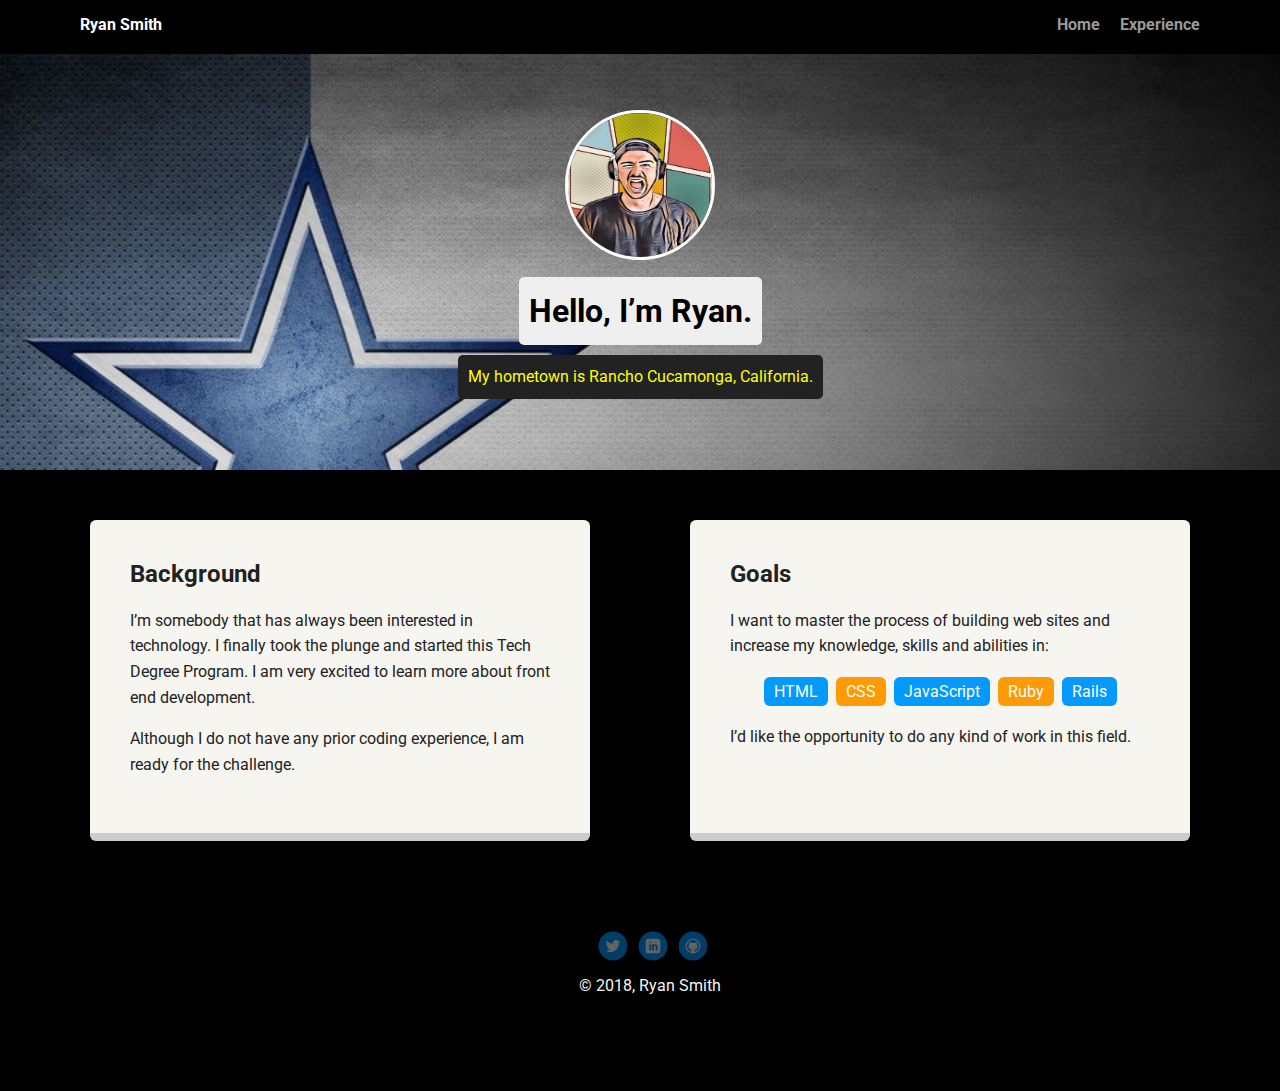
==== Project_1/index.html @ 25c365a3 "Rename folder" ====
<!doctype html>
<html lang="en">
<head>
  <meta charset="utf-8">
  <title>Ryan Smith's Profile</title>
  <meta name="viewport" content="width=device-width, initial-scale=1.0">
  <link rel="stylesheet" href="styles.css">
  <link href="https://fonts.googleapis.com/css?family=Muli%7CRoboto:400,300,500,700,900" rel="stylesheet"></head>
  <body>

    <div class="main-nav">
        <ul class="nav">
          <li class="name">Ryan Smith</li>
          <li><a href="#">Home</a></li>
          <li><a href="#">Experience</a></li>

        </ul>
    </div>

    <header>
      <img src="images/rsz_twitchpic.jpg" alt="Drawing of Ryan Smith" class="profile-image">
      <h1 class="tag name">Hello, I’m Ryan.</h1>
      <p class="tag location">My hometown is Rancho Cucamonga, California.</p>
    </header>

    <main class="flex">
      <div class="card">
        <h2>Background</h2>
        <p>I’m somebody that has always been interested in technology. I finally took the plunge and started this Tech Degree Program. I am very excited to learn more about front end development.</p>
        <p>Although I do not have any prior coding experience, I am ready for the challenge.</p>
      </div>

      <div class="card">
        <h2>Goals</h2>
        <p>I want to master the process of building web sites and increase my knowledge, skills and abilities in:</p>
        <ul class="skills">
          <li>HTML</li>
          <li>CSS</li>
          <li>JavaScript</li>
          <li>Ruby</li>
          <li>Rails</li>
        </ul>
        <p>I’d like the opportunity to do any kind of work in this field.</p>
      </div>

    </main>
    <footer>
      <ul>
        <li><a href="https://twitter.com/rysmith31" class="social twitter">Twitter</a></li>
        <li><a href="#" class="social linkedin">LinkedIn</a></li>
        <li><a href="https://github.com/rysmith31" class="social github">Github</a></li>
      </ul>
      <p class="copyright">&copy; 2018, Ryan Smith</p>
    </footer>
  </body>
  </html>
---- Project_1/styles.css ----
/* Global Layout Set-up */
* {
  box-sizing: border-box;
}

body {
  margin: 0;
  padding: 0;
  text-align: center;
  font-family: 'Roboto', sans-serif;
  color: #222;
  background: #000000;
}
/* Link Styles */

a {
  text-decoration: none;
  color: #999;
}
a:hover {
  color: #6633ff;
}

/* Section Styles */

.main-nav {
  width: 100%;
  background: black;
  min-height: 30px;
  padding: 10px;
  position: fixed;
  text-align: center;
}
.nav {
  display: flex;
  justify-content: space-around;
  font-weight: 700;
  list-style-type: none;
  margin: 0 auto;
  padding: 0;
}

.nav .name {
    display: block;
    margin-right: auto;
    color: white;
}
.nav li {
  padding: 5px 10px 10px 10px;
}
.nav a {
  transition: all .5s;
}
.nav a:hover {
  color: white
}

header {
  text-align: center;
  background: url('images/rsz_cowboy_background.jpg') no-repeat top center ;
  background-size: cover;
  overflow: hidden;
  padding-top: 60px;
}
header {
  line-height: 1.5;
}
header .profile-image {
  margin-top: 50px;
  width: 150px;
  height: 150px;
  border-radius: 50%;
  border: 3px solid white;
  transition: all .5s;
}
header .profile-image:hover {
  transform: scale(2.8) rotate(360deg);
}
.tag {
  background-color: #efefef;
  color: black;
  padding: 10px;
  border-radius: 5px;
  display: table;
  margin: 10px auto;
}
.location {
  background-color: #222;
  color: yellow;
}
.card {
  margin: 30px;
  padding: 20px 40px 40px;
  max-width: 500px;
  text-align: left;
  background: #f7f5f0;
  border-bottom: 8px solid #ccc;
  border-radius: 6px;
  transition: all .5s;
}
.card:hover {
  border-color: #181DAC;
}

ul.skills {
  padding: 0;
  text-align: center;
}

.skills li {
  border-radius: 6px;
  display: inline-block;
  background: #ff9904;
  color: white;
  padding: 5px 10px;
  margin: 2px;
}

.skills li:nth-child(odd) {
  background: #0399ff;
}

footer {
  width: 100%;
  min-height: 30px;
  padding: 20px 0 40px 20px;
}

footer .copyright {
  top: -8px;
  font-size: .75em;
}

footer ul {
  list-style-type: none;
  margin: 0;
  padding: 0;
}

footer ul li {
  display: inline-block;
}

a.social {
  display: inline-block;
  text-indent: -9999px;
  margin-left: 5px;
  width: 30px;
  height: 30px;
  background-size: 30px 30px;
  opacity: .4;
  transition: all .5s;
}
a.twitter {
  background-image: url(images/twitter.svg);
}
a.linkedin {
  background-image: url(images/linkedin.svg);
}
a.github {
  background-image: url(images/github.svg);
}
a.social:hover {
  opacity: 1;
}
.clearfix {
  clear: both;
}

/* Styles for larger screens */
@media screen and (min-width: 720px) {

  .flex {
      display: -ms-flexbox;      /* TWEENER - IE 10 */
      display: flex;
      max-width: 1200px;
      -ms-flex-pack: distribute;
      justify-content: space-around;
      margin: 0 auto;
  }

  header {
    min-height: 470px;
  }

  .nav {
    max-width: 1200px;
    padding: 0 30px;
  }


  main {
    padding-top: 20px;
  }

  main p {
    line-height: 1.6em;
  }

  footer {
    font-size: 1.3em;
    color: #f7f5f0;
    max-width: 1200px;
    margin: 40px auto;
  }

}
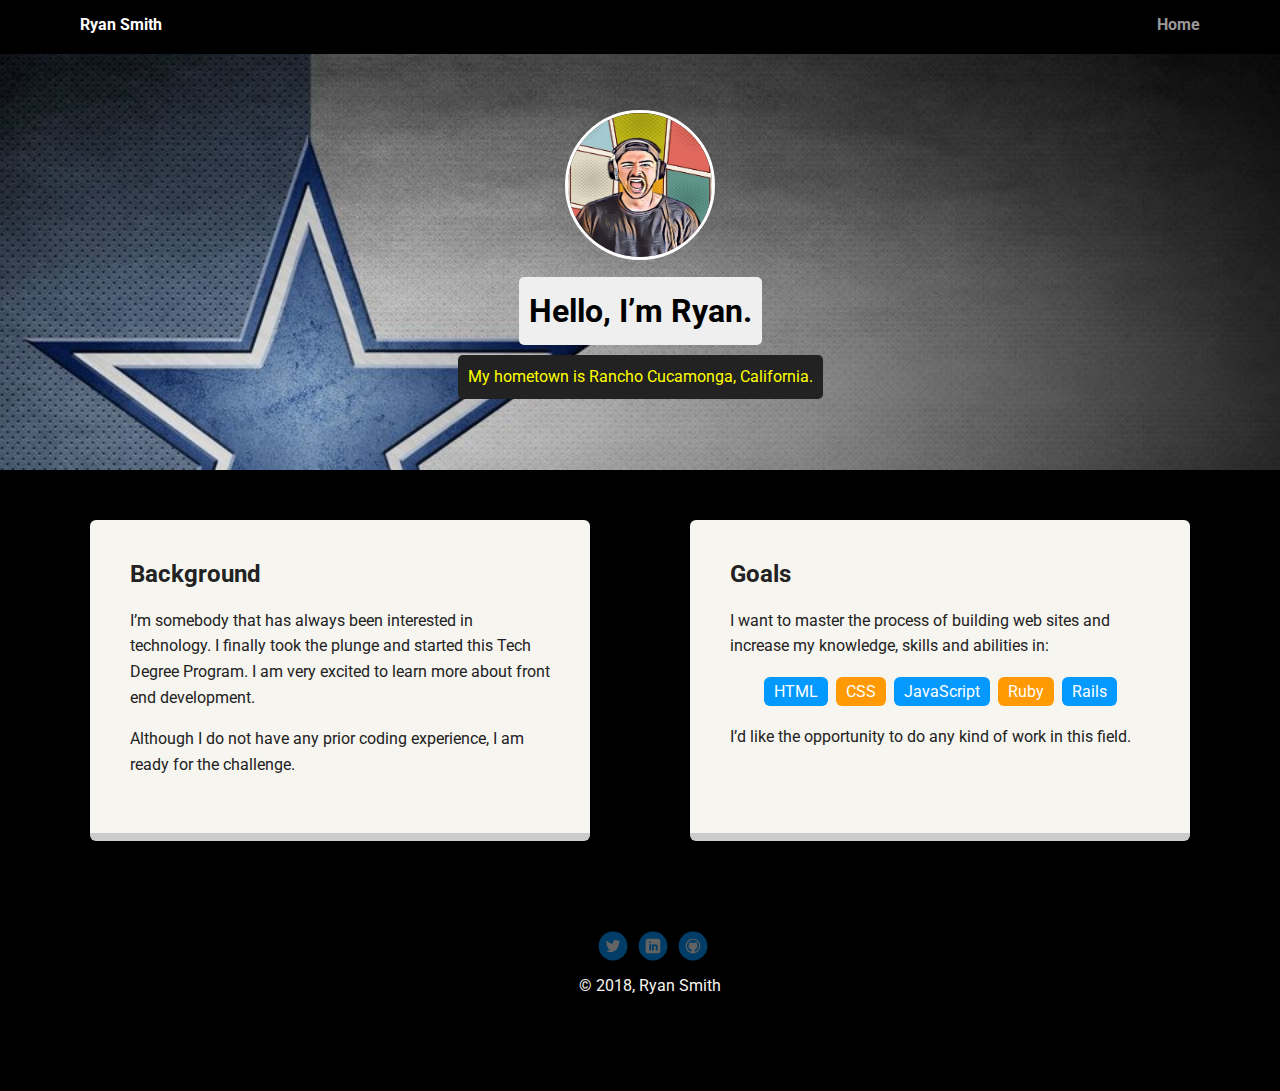
==== commit e9aa6d29: "Update index.html" ====
--- a/Project_1/index.html
+++ b/Project_1/index.html
@@ -11,8 +11,7 @@
     <div class="main-nav">
         <ul class="nav">
           <li class="name">Ryan Smith</li>
-          <li><a href="#">Home</a></li>
-          <li><a href="#">Experience</a></li>
+          <li><a href="index.html">Home</a></li>
 
         </ul>
     </div>
@@ -47,7 +46,7 @@
     <footer>
       <ul>
         <li><a href="https://twitter.com/rysmith31" class="social twitter">Twitter</a></li>
-        <li><a href="#" class="social linkedin">LinkedIn</a></li>
+        <li><a href="https://www.linkedin.com/in/ryan-smith-a648429/" class="social linkedin">LinkedIn</a></li>
         <li><a href="https://github.com/rysmith31" class="social github">Github</a></li>
       </ul>
       <p class="copyright">&copy; 2018, Ryan Smith</p>
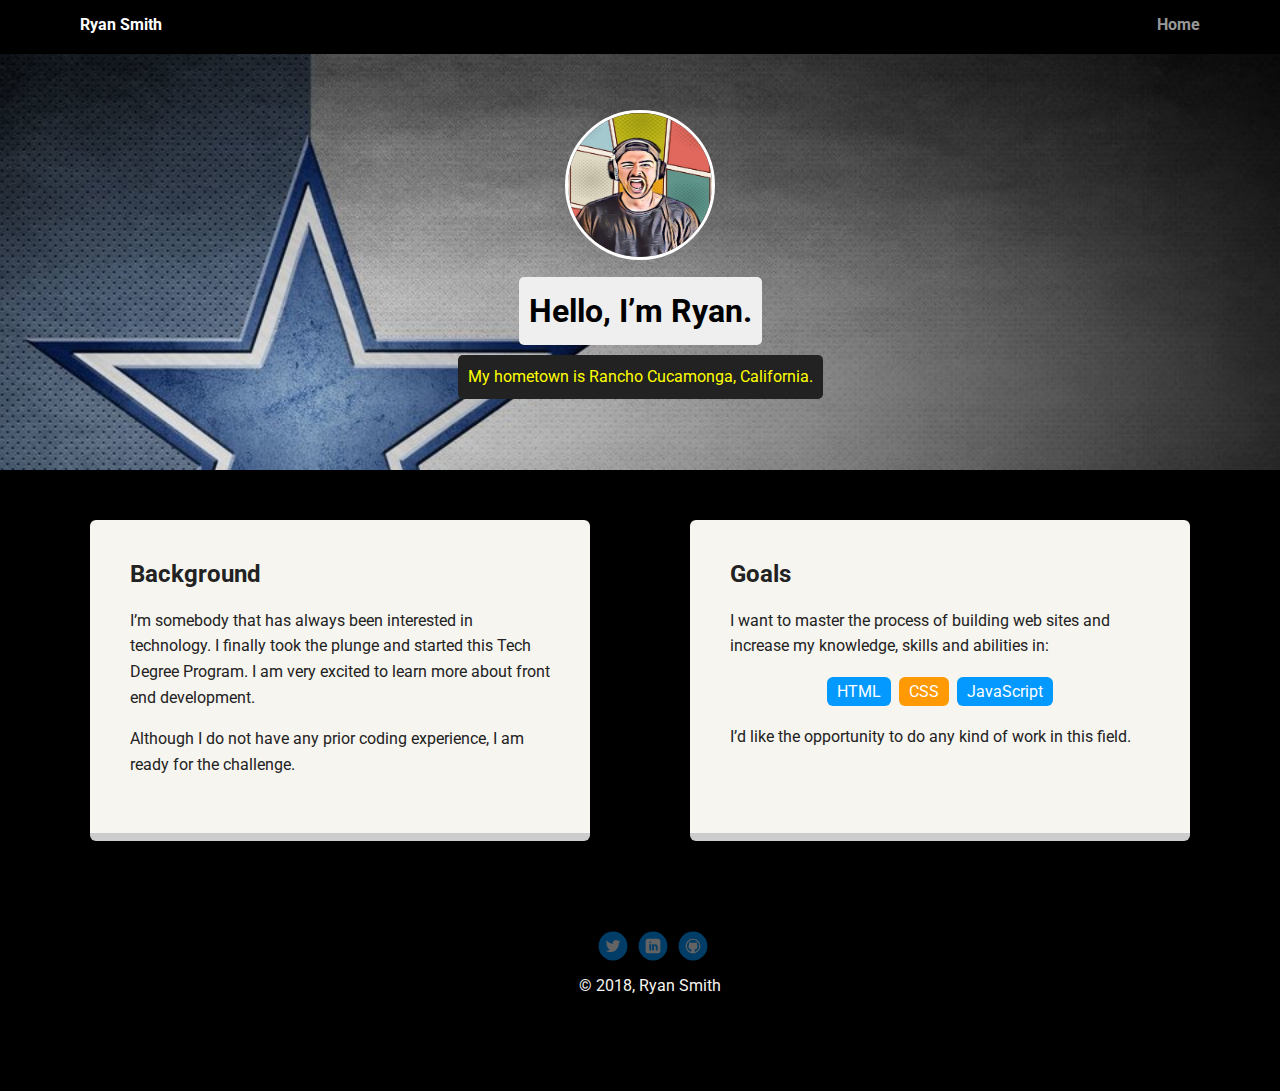
==== commit e009ed29: "updates to html" ====
--- a/Project_1/index.html
+++ b/Project_1/index.html
@@ -36,8 +36,6 @@
           <li>HTML</li>
           <li>CSS</li>
           <li>JavaScript</li>
-          <li>Ruby</li>
-          <li>Rails</li>
         </ul>
         <p>I’d like the opportunity to do any kind of work in this field.</p>
       </div>
